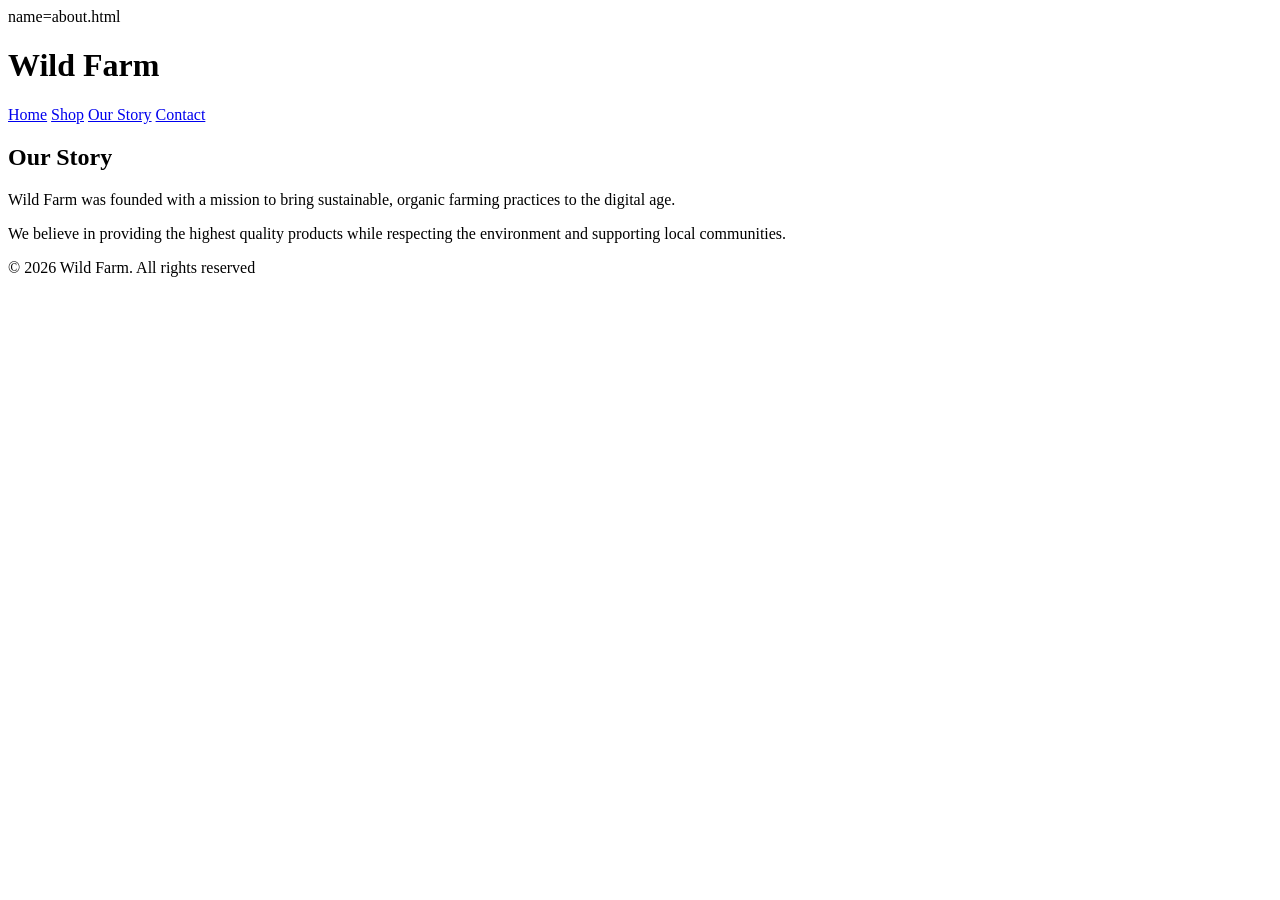
==== about.html @ b7093948 "Create about.html for the 'Our Story' page This file contains the HTML structure for the 'About' pag" ====
name=about.html
<!DOCTYPE html>
<html>
  <head>
    <meta charset="UTF-8">
    <meta name="viewport" content="width=device-width, initial-scale=1.0">
    <title>Our Story - Wild Farm</title>
  </head>
  <body>
    <header>
      <h1>Wild Farm</h1>
      <nav>
        <a href="index.html">Home</a>
        <a href="shop.html">Shop</a>
        <a href="about.html">Our Story</a>
        <a href="contact.html">Contact</a>   
      </nav>
    </header>

    <main>
      <h2>Our Story</h2>
      <p>Wild Farm was founded with a mission to bring sustainable, organic farming practices to the digital age.</p>
      <p>We believe in providing the highest quality products while respecting the environment and supporting local communities.</p>
    </main>

    <footer>
      <p>© 2026 Wild Farm. All rights reserved</p>
    </footer>
  </body>
</html>
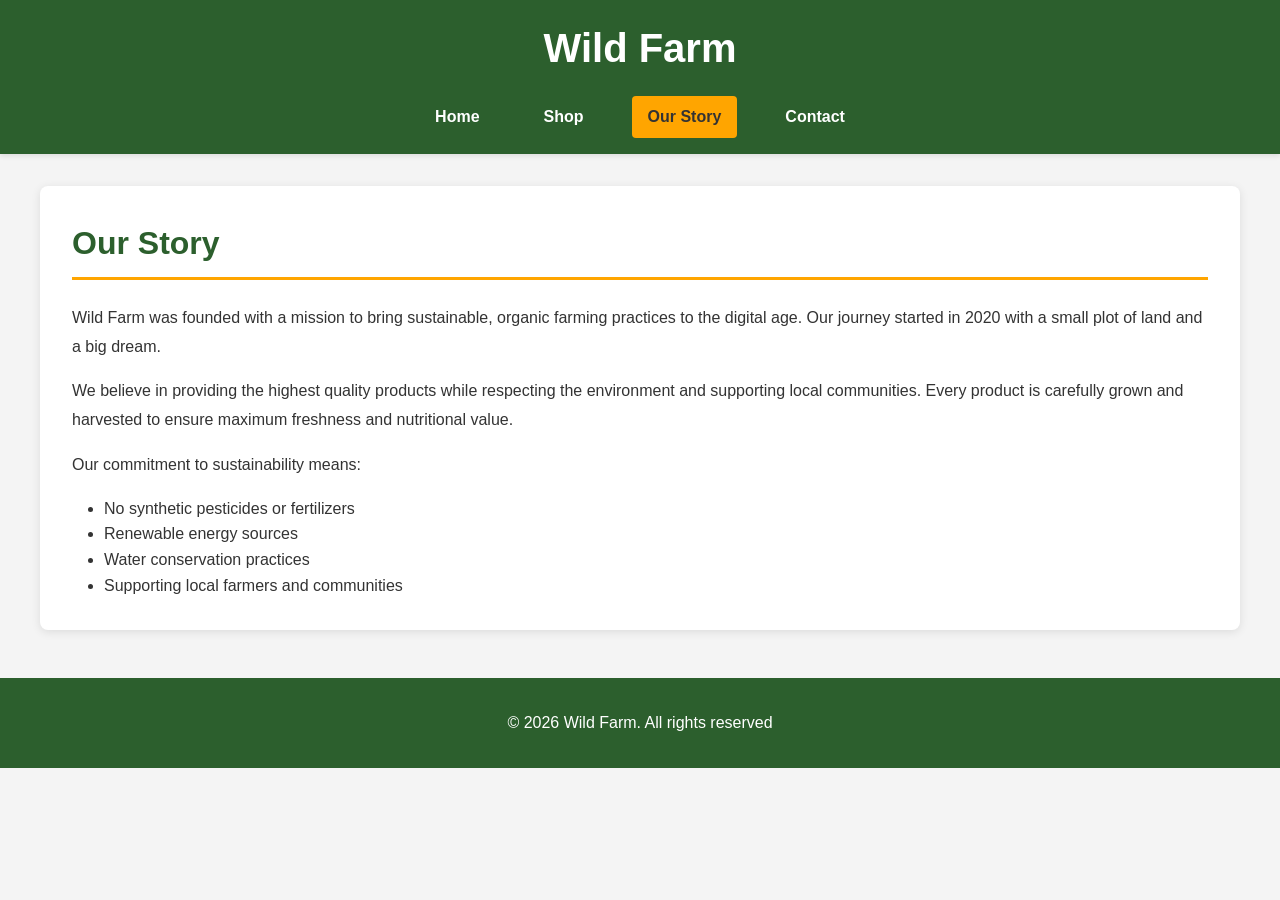
==== commit 56e8f854: "Update all HTML pages with CSS and JavaScript, and create contact.html" ====
--- a/about.html
+++ b/about.html
@@ -1,10 +1,10 @@
-name=about.html
 <!DOCTYPE html>
 <html>
   <head>
     <meta charset="UTF-8">
     <meta name="viewport" content="width=device-width, initial-scale=1.0">
     <title>Our Story - Wild Farm</title>
+    <link rel="stylesheet" href="style.css">
   </head>
   <body>
     <header>
@@ -19,12 +19,23 @@
 
     <main>
       <h2>Our Story</h2>
-      <p>Wild Farm was founded with a mission to bring sustainable, organic farming practices to the digital age.</p>
-      <p>We believe in providing the highest quality products while respecting the environment and supporting local communities.</p>
+      <p>Wild Farm was founded with a mission to bring sustainable, organic farming practices to the digital age. Our journey started in 2020 with a small plot of land and a big dream.</p>
+      
+      <p>We believe in providing the highest quality products while respecting the environment and supporting local communities. Every product is carefully grown and harvested to ensure maximum freshness and nutritional value.</p>
+      
+      <p>Our commitment to sustainability means:</p>
+      <ul style="margin-left: 2rem; margin-top: 1rem;">
+        <li>No synthetic pesticides or fertilizers</li>
+        <li>Renewable energy sources</li>
+        <li>Water conservation practices</li>
+        <li>Supporting local farmers and communities</li>
+      </ul>
     </main>
 
     <footer>
       <p>© 2026 Wild Farm. All rights reserved</p>
     </footer>
+    
+    <script src="app.js"></script>
   </body>
-</html>
+</html>
--- a/style.css
+++ b/style.css
@@ -0,0 +1,224 @@
+/* Global Styles */
+* {
+  margin: 0;
+  padding: 0;
+  box-sizing: border-box;
+}
+
+body {
+  font-family: 'Arial', sans-serif;
+  line-height: 1.6;
+  color: #333;
+  background-color: #f4f4f4;
+}
+
+/* Header & Navigation */
+header {
+  background-color: #2c5f2d;
+  color: white;
+  padding: 1rem 0;
+  box-shadow: 0 2px 5px rgba(0, 0, 0, 0.1);
+}
+
+header h1 {
+  text-align: center;
+  margin-bottom: 1rem;
+  font-size: 2.5rem;
+}
+
+nav {
+  display: flex;
+  justify-content: center;
+  gap: 2rem;
+  flex-wrap: wrap;
+}
+
+nav a {
+  color: white;
+  text-decoration: none;
+  font-weight: bold;
+  padding: 0.5rem 1rem;
+  transition: background-color 0.3s;
+  border-radius: 4px;
+}
+
+nav a:hover {
+  background-color: #1e4620;
+}
+
+nav a.active {
+  background-color: #ffa500;
+  color: #333;
+}
+
+/* Main Content */
+main {
+  max-width: 1200px;
+  margin: 2rem auto;
+  padding: 2rem;
+  background-color: white;
+  border-radius: 8px;
+  box-shadow: 0 2px 10px rgba(0, 0, 0, 0.1);
+  min-height: 400px;
+}
+
+main h2 {
+  color: #2c5f2d;
+  margin-bottom: 1.5rem;
+  font-size: 2rem;
+  border-bottom: 3px solid #ffa500;
+  padding-bottom: 0.5rem;
+}
+
+main p {
+  margin-bottom: 1rem;
+  line-height: 1.8;
+}
+
+/* Products Grid */
+.products {
+  display: grid;
+  grid-template-columns: repeat(auto-fit, minmax(250px, 1fr));
+  gap: 2rem;
+  margin-top: 2rem;
+}
+
+.product {
+  background-color: #f9f9f9;
+  border: 1px solid #ddd;
+  border-radius: 8px;
+  padding: 1.5rem;
+  text-align: center;
+  transition: transform 0.3s, box-shadow 0.3s;
+  box-shadow: 0 2px 8px rgba(0, 0, 0, 0.1);
+}
+
+.product:hover {
+  transform: translateY(-5px);
+  box-shadow: 0 4px 12px rgba(0, 0, 0, 0.15);
+}
+
+.product h3 {
+  color: #2c5f2d;
+  margin-bottom: 0.5rem;
+  font-size: 1.3rem;
+}
+
+.product p {
+  color: #666;
+  margin-bottom: 1rem;
+}
+
+.product p:last-of-type {
+  font-size: 1.5rem;
+  font-weight: bold;
+  color: #ffa500;
+  margin-bottom: 1rem;
+}
+
+/* Buttons */
+button {
+  background-color: #ffa500;
+  color: white;
+  border: none;
+  padding: 0.75rem 1.5rem;
+  font-size: 1rem;
+  border-radius: 4px;
+  cursor: pointer;
+  transition: background-color 0.3s;
+  font-weight: bold;
+}
+
+button:hover {
+  background-color: #e89500;
+}
+
+button:active {
+  transform: scale(0.98);
+}
+
+/* Forms */
+form {
+  max-width: 600px;
+  margin: 2rem auto;
+  display: flex;
+  flex-direction: column;
+  gap: 1rem;
+}
+
+label {
+  font-weight: bold;
+  color: #2c5f2d;
+  margin-bottom: 0.5rem;
+  display: block;
+}
+
+input[type="text"],
+input[type="email"],
+textarea {
+  padding: 0.75rem;
+  border: 1px solid #ddd;
+  border-radius: 4px;
+  font-family: 'Arial', sans-serif;
+  font-size: 1rem;
+}
+
+input[type="text"]:focus,
+input[type="email"]:focus,
+textarea:focus {
+  outline: none;
+  border-color: #2c5f2d;
+  box-shadow: 0 0 5px rgba(44, 95, 45, 0.3);
+}
+
+textarea {
+  resize: vertical;
+  min-height: 150px;
+}
+
+form button {
+  align-self: flex-start;
+  margin-top: 1rem;
+}
+
+/* Footer */
+footer {
+  background-color: #2c5f2d;
+  color: white;
+  text-align: center;
+  padding: 2rem;
+  margin-top: 3rem;
+}
+
+footer p {
+  margin: 0;
+}
+
+/* Responsive Design */
+@media (max-width: 768px) {
+  header h1 {
+    font-size: 2rem;
+  }
+
+  nav {
+    gap: 1rem;
+  }
+
+  nav a {
+    padding: 0.4rem 0.8rem;
+    font-size: 0.9rem;
+  }
+
+  main {
+    margin: 1rem;
+    padding: 1rem;
+  }
+
+  main h2 {
+    font-size: 1.5rem;
+  }
+
+  .products {
+    grid-template-columns: 1fr;
+  }
+}
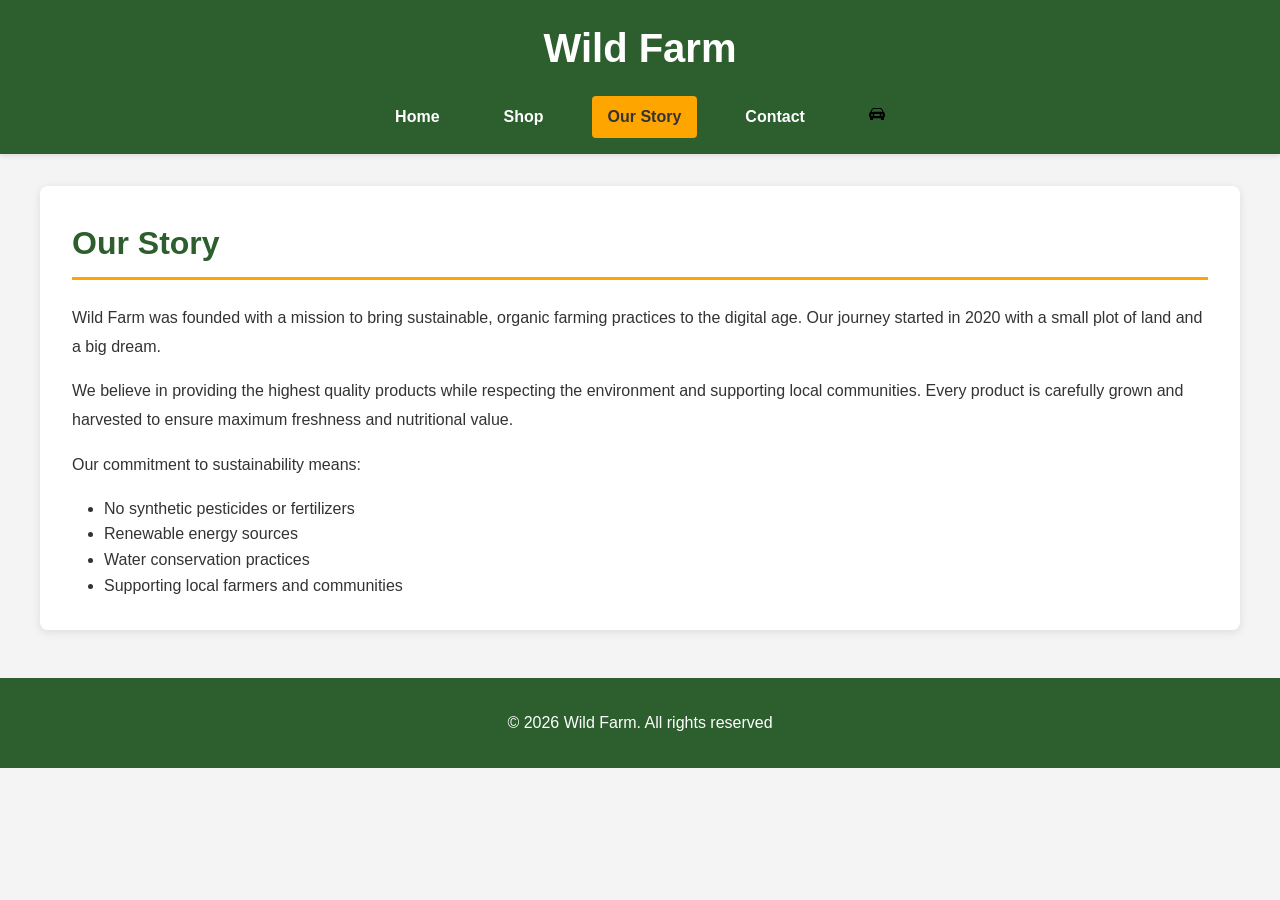
==== commit a524e591: "Add SVG icon link to shop in about.html" ====
--- a/about.html
+++ b/about.html
@@ -14,6 +14,11 @@
         <a href="shop.html">Shop</a>
         <a href="about.html">Our Story</a>
         <a href="contact.html">Contact</a>   
+        <a href="shop.html" class="icon-link">
+          <svg xmlns="http://www.w3.org/2000/svg" width="16" height="16" fill="black" class="bi bi-car-front-fill" viewBox="0 0 16 16">
+  <path d="M2.52 3.515A2.5 2.5 0 0 1 4.82 2h6.362c1 0 1.904.596 2.298 1.515l.792 1.848c.075.175.21.319.38.404.5.25.855.715.965 1.262l.335 1.679q.05.242.049.49v.413c0 .814-.39 1.543-1 1.997V13.5a.5.5 0 0 1-.5.5h-2a.5.5 0 0 1-.5-.5v-1.338c-1.292.048-2.745.088-4 .088s-2.708-.04-4-.088V13.5a.5.5 0 0 1-.5.5h-2a.5.5 0 0 1-.5-.5v-1.892c-.61-.454-1-1.183-1-1.997v-.413a2.5 2.5 0 0 1 .049-.49l.335-1.68c.11-.546.465-1.012.964-1.261a.8.8 0 0 0 .381-.404l.792-1.848ZM3 10a1 1 0 1 0 0-2 1 1 0 0 0 0 2m10 0a1 1 0 1 0 0-2 1 1 0 0 0 0 2M6 8a1 1 0 0 0 0 2h4a1 1 0 1 0 0-2zM2.906 5.189a.51.51 0 0 0 .497.731c.91-.073 3.35-.17 4.597-.17s3.688.097 4.597.17a.51.51 0 0 0 .497-.731l-.956-1.913A.5.5 0 0 0 11.691 3H4.309a.5.5 0 0 0-.447.276L2.906 5.19Z"/>
+</svg>
+        </a>
       </nav>
     </header>
 
@@ -38,4 +43,4 @@
     
     <script src="app.js"></script>
   </body>
-</html>+</html>
--- a/style.css
+++ b/style.css
@@ -40,6 +40,7 @@
   padding: 0.5rem 1rem;
   transition: background-color 0.3s;
   border-radius: 4px;
+  position: relative;
 }
 
 nav a:hover {
@@ -49,6 +50,23 @@
 nav a.active {
   background-color: #ffa500;
   color: #333;
+}
+
+/* Cart Badge */
+.cart-badge {
+  position: absolute;
+  top: -8px;
+  right: -8px;
+  background-color: #ff4444;
+  color: white;
+  border-radius: 50%;
+  width: 24px;
+  height: 24px;
+  display: flex;
+  align-items: center;
+  justify-content: center;
+  font-size: 0.75rem;
+  font-weight: bold;
 }
 
 /* Main Content */
@@ -116,6 +134,165 @@
   margin-bottom: 1rem;
 }
 
+/* Shopping Cart Styles */
+.cart-items {
+  margin-bottom: 2rem;
+}
+
+.cart-item {
+  display: flex;
+  justify-content: space-between;
+  align-items: center;
+  background-color: #f9f9f9;
+  border: 1px solid #ddd;
+  border-radius: 8px;
+  padding: 1.5rem;
+  margin-bottom: 1rem;
+  gap: 1.5rem;
+  flex-wrap: wrap;
+}
+
+.item-details {
+  flex: 1;
+  min-width: 150px;
+  text-align: left;
+}
+
+.item-details h4 {
+  color: #2c5f2d;
+  margin-bottom: 0.5rem;
+  font-size: 1.1rem;
+}
+
+.item-details p {
+  color: #666;
+  font-size: 0.9rem;
+  margin: 0;
+}
+
+.item-quantity {
+  display: flex;
+  flex-direction: column;
+  align-items: center;
+  gap: 0.5rem;
+}
+
+.item-quantity label {
+  font-weight: bold;
+  color: #2c5f2d;
+  font-size: 0.9rem;
+}
+
+.item-quantity input {
+  width: 60px;
+  padding: 0.5rem;
+  border: 1px solid #ddd;
+  border-radius: 4px;
+  text-align: center;
+  font-size: 1rem;
+}
+
+.item-total {
+  flex: 0 0 auto;
+  text-align: right;
+  min-width: 120px;
+}
+
+.item-total p {
+  font-size: 1.1rem;
+  font-weight: bold;
+  color: #ffa500;
+  margin: 0;
+}
+
+.remove-btn {
+  background-color: #ff4444;
+  color: white;
+  border: none;
+  padding: 0.5rem 1rem;
+  font-size: 0.9rem;
+  border-radius: 4px;
+  cursor: pointer;
+  transition: background-color 0.3s;
+  font-weight: bold;
+  flex: 0 0 auto;
+}
+
+.remove-btn:hover {
+  background-color: #cc0000;
+}
+
+.cart-summary {
+  background-color: #f0f0f0;
+  border: 2px solid #2c5f2d;
+  border-radius: 8px;
+  padding: 2rem;
+  text-align: right;
+}
+
+.cart-summary h3 {
+  color: #2c5f2d;
+  margin-bottom: 1.5rem;
+  font-size: 1.5rem;
+  text-align: left;
+}
+
+.cart-summary p {
+  font-size: 1.1rem;
+  margin-bottom: 1rem;
+  text-align: left;
+  color: #333;
+}
+
+.cart-summary p span {
+  font-weight: bold;
+  color: #ffa500;
+}
+
+.checkout-btn, .continue-btn {
+  display: inline-block;
+  margin-right: 1rem;
+  margin-top: 1.5rem;
+}
+
+.checkout-btn {
+  background-color: #2c5f2d;
+}
+
+.checkout-btn:hover {
+  background-color: #1e4620;
+}
+
+.continue-btn {
+  background-color: #ffa500;
+  color: white;
+}
+
+.continue-btn:hover {
+  background-color: #e89500;
+}
+
+.empty-cart {
+  text-align: center;
+  padding: 3rem;
+}
+
+.empty-cart p {
+  font-size: 1.3rem;
+  color: #666;
+  margin-bottom: 2rem;
+}
+
+.shop-now-btn {
+  background-color: #2c5f2d;
+  padding: 1rem 2rem;
+  font-size: 1.1rem;
+}
+
+.shop-now-btn:hover {
+  background-color: #1e4620;
+}
+
 /* Buttons */
 button {
   background-color: #ffa500;
@@ -221,4 +398,34 @@
   .products {
     grid-template-columns: 1fr;
   }
-}
+
+  .cart-item {
+    flex-direction: column;
+    align-items: flex-start;
+  }
+
+  .item-details,
+  .item-quantity,
+  .item-total {
+    width: 100%;
+  }
+
+  .item-total {
+    text-align: left;
+  }
+
+  .remove-btn {
+    width: 100%;
+  }
+
+  .checkout-btn, .continue-btn {
+    display: block;
+    width: 100%;
+    margin-right: 0;
+    margin-bottom: 1rem;
+  }
+
+  .cart-summary {
+    text-align: left;
+  }
+}
